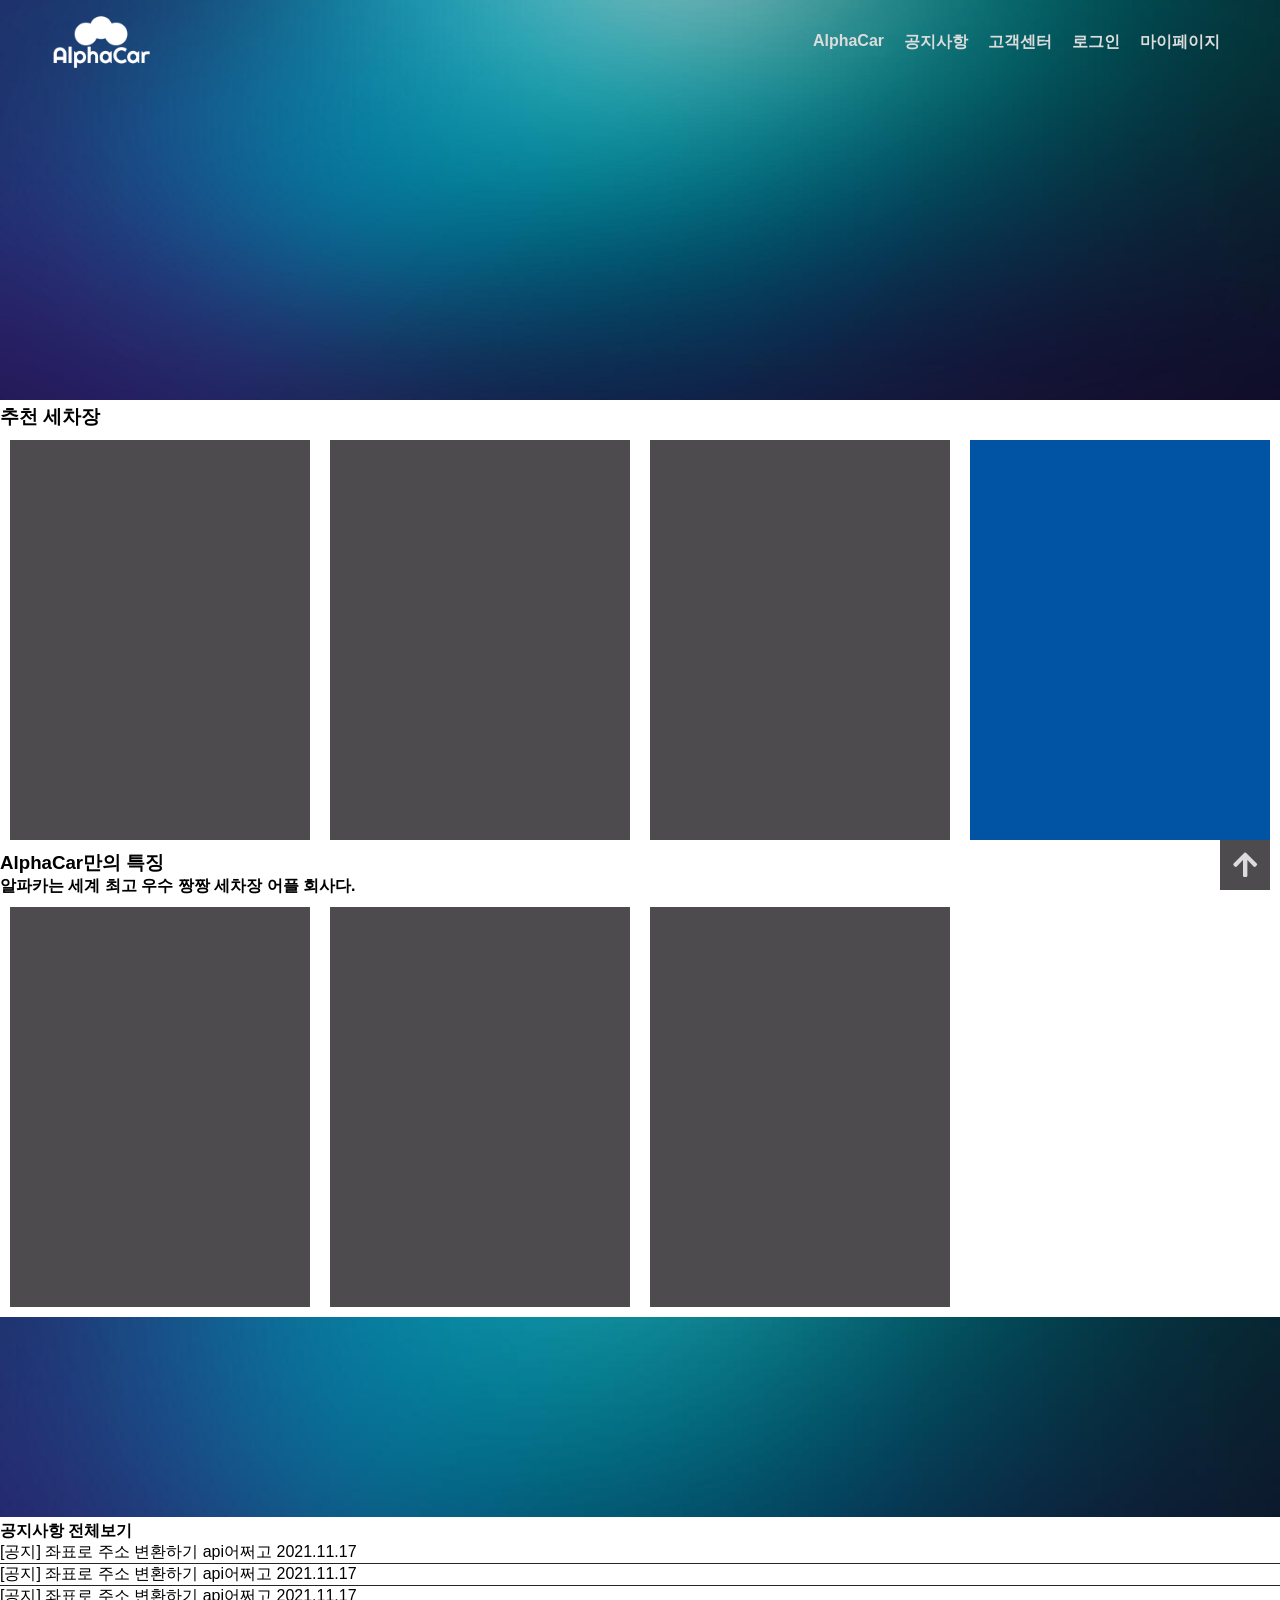
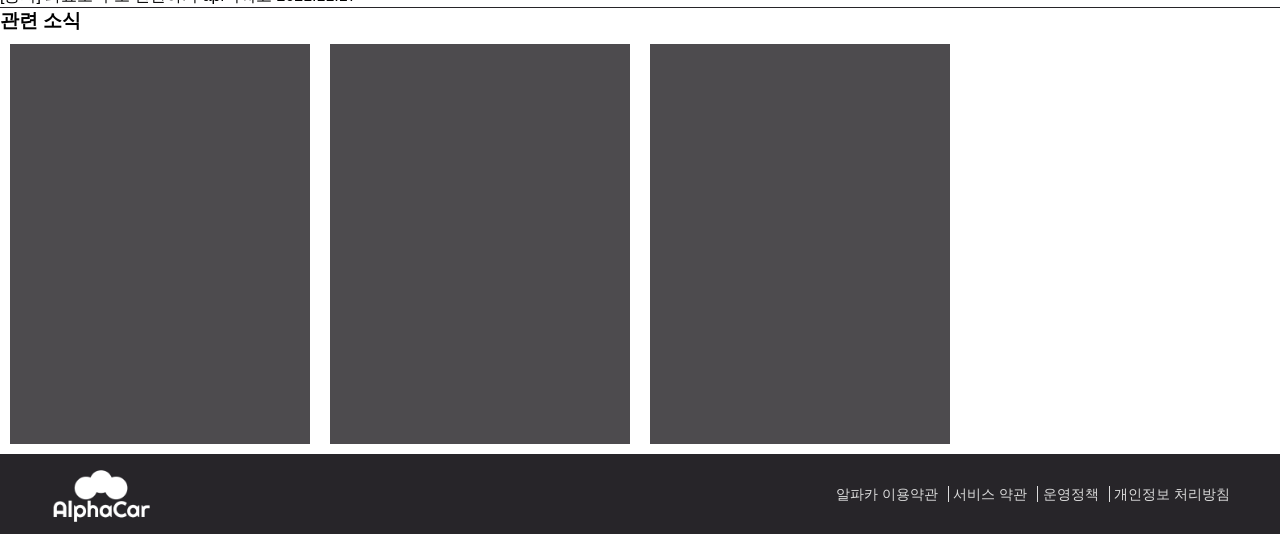
==== AlphaCar_Server/workspace/alphacar/src/main/webapp/WEB-INF/views/index.html @ a556eae8 "알파카 웹 메인 페이지 작업중" ====
<!DOCTYPE html>
<html lang="ko">
<head>
  <meta charset="UTF-8">
  <meta http-equiv="X-UA-Compatible" content="IE=edge">
  <meta name="viewport" content="width=device-width, initial-scale=1.0">
  <title>AlphaCar</title>
  <link rel="stylesheet" href="https://use.fontawesome.com/releases/v5.15.4/css/all.css" integrity="sha384-DyZ88mC6Up2uqS4h/KRgHuoeGwBcD4Ng9SiP4dIRy0EXTlnuz47vAwmeGwVChigm" crossorigin="anonymous">
  <link rel="stylesheet" href="../../resources/css/style.css">
</head>
<body>
  <!-- 위로 가기 버튼 -->
  <a href="#header">
    <div class="go_top">
      <i class="fas fa-arrow-up"></i>
    </div>
  </a>
  <!-- 네비게이션 바 -->
  <nav>
    <div class="main_image">
      <a href="">
        <img src="../../resources/img/main_image.jpg" alt="">
      </a>
    </div>
    <div id="header">
      <div class="alphacar_logo">
        <a href="">
          <img src="../../resources/img/알파카로고_white_300px.png" alt="">
        </a>
      </div>
      <ul>
        <li><a href="">AlphaCar</a></li>
        <li><a href="">공지사항</a></li>
        <li><a href="">고객센터</a></li>
        <li><a href="">로그인</a></li>
        <li><a href="">마이페이지</a></li>
      </ul>
    </div>
  </nav>
  <!-- 메인 콘텐츠 -->
  <main>
      <div id="recommend">
          <h3>추천 세차장</h3>
          <div class="recommend_box">
              <div></div>
              <div></div>
              <div></div>
              <div></div>
          </div>
      </div>
      <div id="distinction">
          <h3>AlphaCar만의 특징</h3>
          <h4>알파카는 세계 최고 우수 짱짱 세차장 어플 회사다.</h4>
          <div class="distinction_box">
              <div></div>
              <div></div>
              <div></div>
          </div>
      </div>
      <div id="notice">
          <div class="notice_image">
              <img src="../../resources/img/main_image.jpg" alt="main image">
              <h4>공지사항 전체보기</h4>
          </div>
          <div class="notice_contents">
              <div class="notice_content">
                  <a>
                      <p>[공지]</p>
                      <p>좌표로 주소 변환하기 api어쩌고</p>
                      <p>2021.11.17</p>
                  </a>
              </div>
              <div class="notice_content">
                  <a>
                      <p>[공지]</p>
                      <p>좌표로 주소 변환하기 api어쩌고</p>
                      <p>2021.11.17</p>
                  </a>
              </div>
              <div class="notice_content">
                  <a>
                      <p>[공지]</p>
                      <p>좌표로 주소 변환하기 api어쩌고</p>
                      <p>2021.11.17</p>
                  </a>
              </div>
              
          </div>
      </div>
      <div id="news">
          <h3>관련 소식</h3>
          <div class="news_box">
              <div></div>
              <div></div>
              <div></div>
          </div>
      </div>
  </main>
  <footer>
    <div class="footer_all">
      <div class="footer_logo">
        <a href="">
          <img src="../../resources/img/알파카로고_white_300px.png" alt="">
        </a>
      </div>
      <div class="footer_box">
        <a href="">알파카 이용약관</a>
        <a href="">서비스 약관</a>
        <a href="">운영정책</a>
        <a href="">개인정보 처리방침</a>
      </div>
    </div>

  </footer>
</body>
</html>
---- AlphaCar_Server/workspace/alphacar/src/main/webapp/resources/css/style.css ----
:root{
  /* color */
  --background-color: #272529;
  --black-color: #4d4b4e;
  --white-color: #dcdcdc;
  --blue-color: #0054a3;

  /* font size */
  --font-large: 48px;
  --font-medium: 28px;
  --font-regular: 18px;
  --font-small: 16px;
  --font-micro: 14px;

  /* font weight */
  --weight-bold: 700;
  --weight-semi-bold: 600;
  --weight-regular: 400;
}

/* -------------------------기본설정------------------------- */

* {margin: 0;
    font-family: 'Noto Sans KR', sans-serif;
    box-sizing: border-box;}
html {font-family: 'Noto Sans KR', sans-serif;}
body {font-family: 'Noto Sans KR', sans-serif;}
h1 {margin: 0;}
a {color: inherit;text-decoration: none;}
button,input,select,textarea {
    background-color: transparent;
    border: 0;}

a,button {cursor: pointer;}
ul,ol {
    padding-left: 0;
    list-style: none;}


/* 위로 가기 */
.go_top{
    width: 50px;
    height: 50px;
    background-color: var(--black-color);
    position: fixed;
    bottom: 10px;
    right: 10px;
    color: var(--white-color);
    text-align: center;
}
.fa-arrow-up{
    line-height: 50px;
    font-size: var(--font-medium)
}


/* main image */
.main_image{
  position: relative;
}
.main_image img{
  width: 100%;
  height: 400px;
}

/* nav */
nav{

}

#header{
  position: absolute;
  top: 0;
  display: flex;
  justify-content: space-between;
  align-items: center;
  width: 100%;
  max-width: 1200px;
  min-width: 650px;

  /* 포지션이 absolute 일 때 가운데 정렬 */
  left: 50%; 
  transform: translateX(-50%);
}


.alphacar_logo img{
    height: 80px;
}
nav ul { 
  display: flex;
}

nav li{
  color:var(--white-color);
  font-weight: var(--weight-semi-bold);
  padding-right: 20px;
}

/* recommend */
.recommend_box{
    display: flex;
    flex-flow: wrap;
}
.recommend_box div{
    width: 300px;
    height: 400px;
    background-color: var(--black-color);
    margin: 10px;
}
.recommend_box div:last-child{
    background-color:var(--blue-color);
}

/* distinction */

.distinction_box{
    display: flex;
}

.distinction_box div{
    width: 300px;
    height: 400px;
    background-color: var(--black-color);
    margin: 10px;
}

/* notice */
.notice_image img {
    width: 100%;
    height: 200px;
    object-fit: cover;
}
.notice_content{
    border-bottom: 1px solid var(--background-color);
}
.notice_content p {
    display: inline;
}

/* news */
.news_box{
    display: flex;
}

.news_box div{
    width: 300px;
    height: 400px;
    background-color: var(--black-color);
    margin: 10px;
}

/* footer */

footer{
  background-color: var(--background-color);
}
.footer_all{
    display: flex;
    justify-content: space-between;
    align-items: center;
    height: 80px;
    max-width: 1200px;
    min-width: 650px;
    margin:auto;
}

.footer_logo img{
    height: 80px;
    display: block;
}

.footer_box a{
    color: var(--white-color);
    padding-right: 10px;
    border-right: 1px solid var(--white-color);
    font-size: var(--font-micro);
}
.footer_box a:last-child{
    border: none;
}
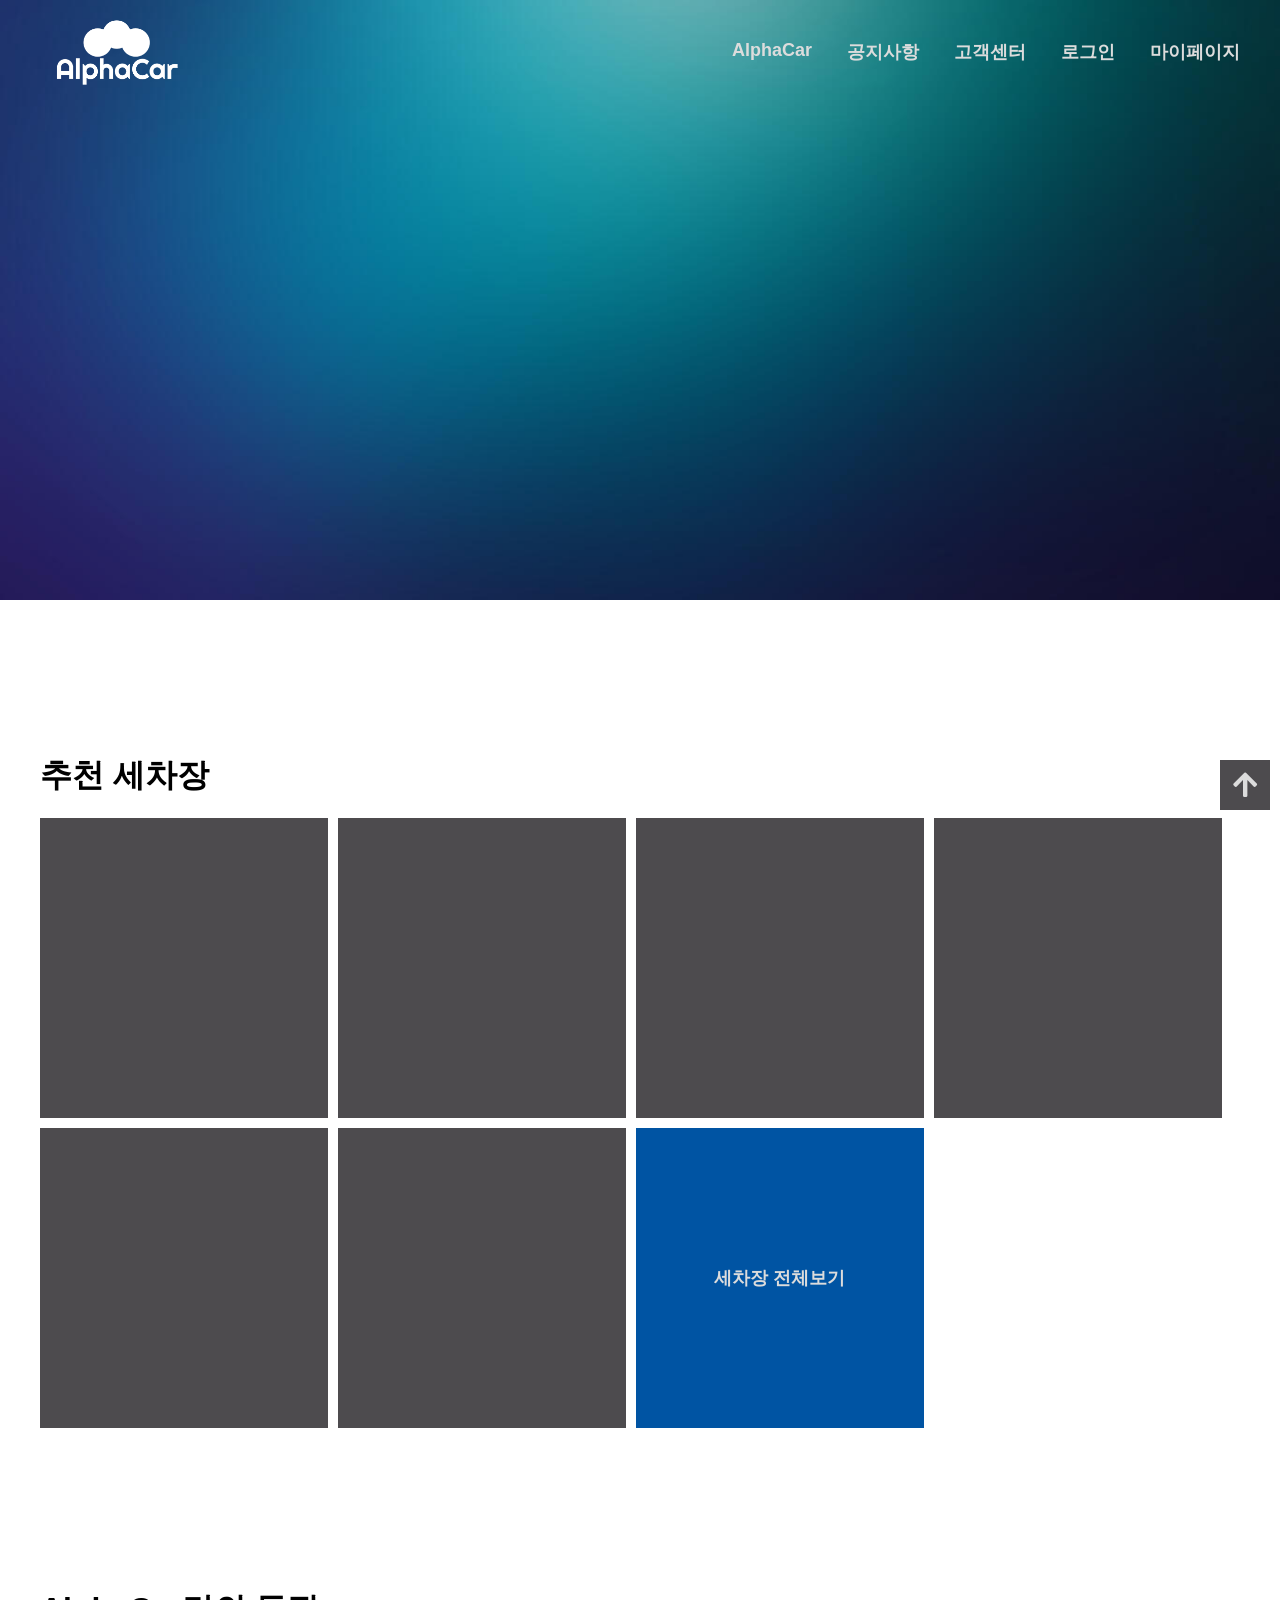
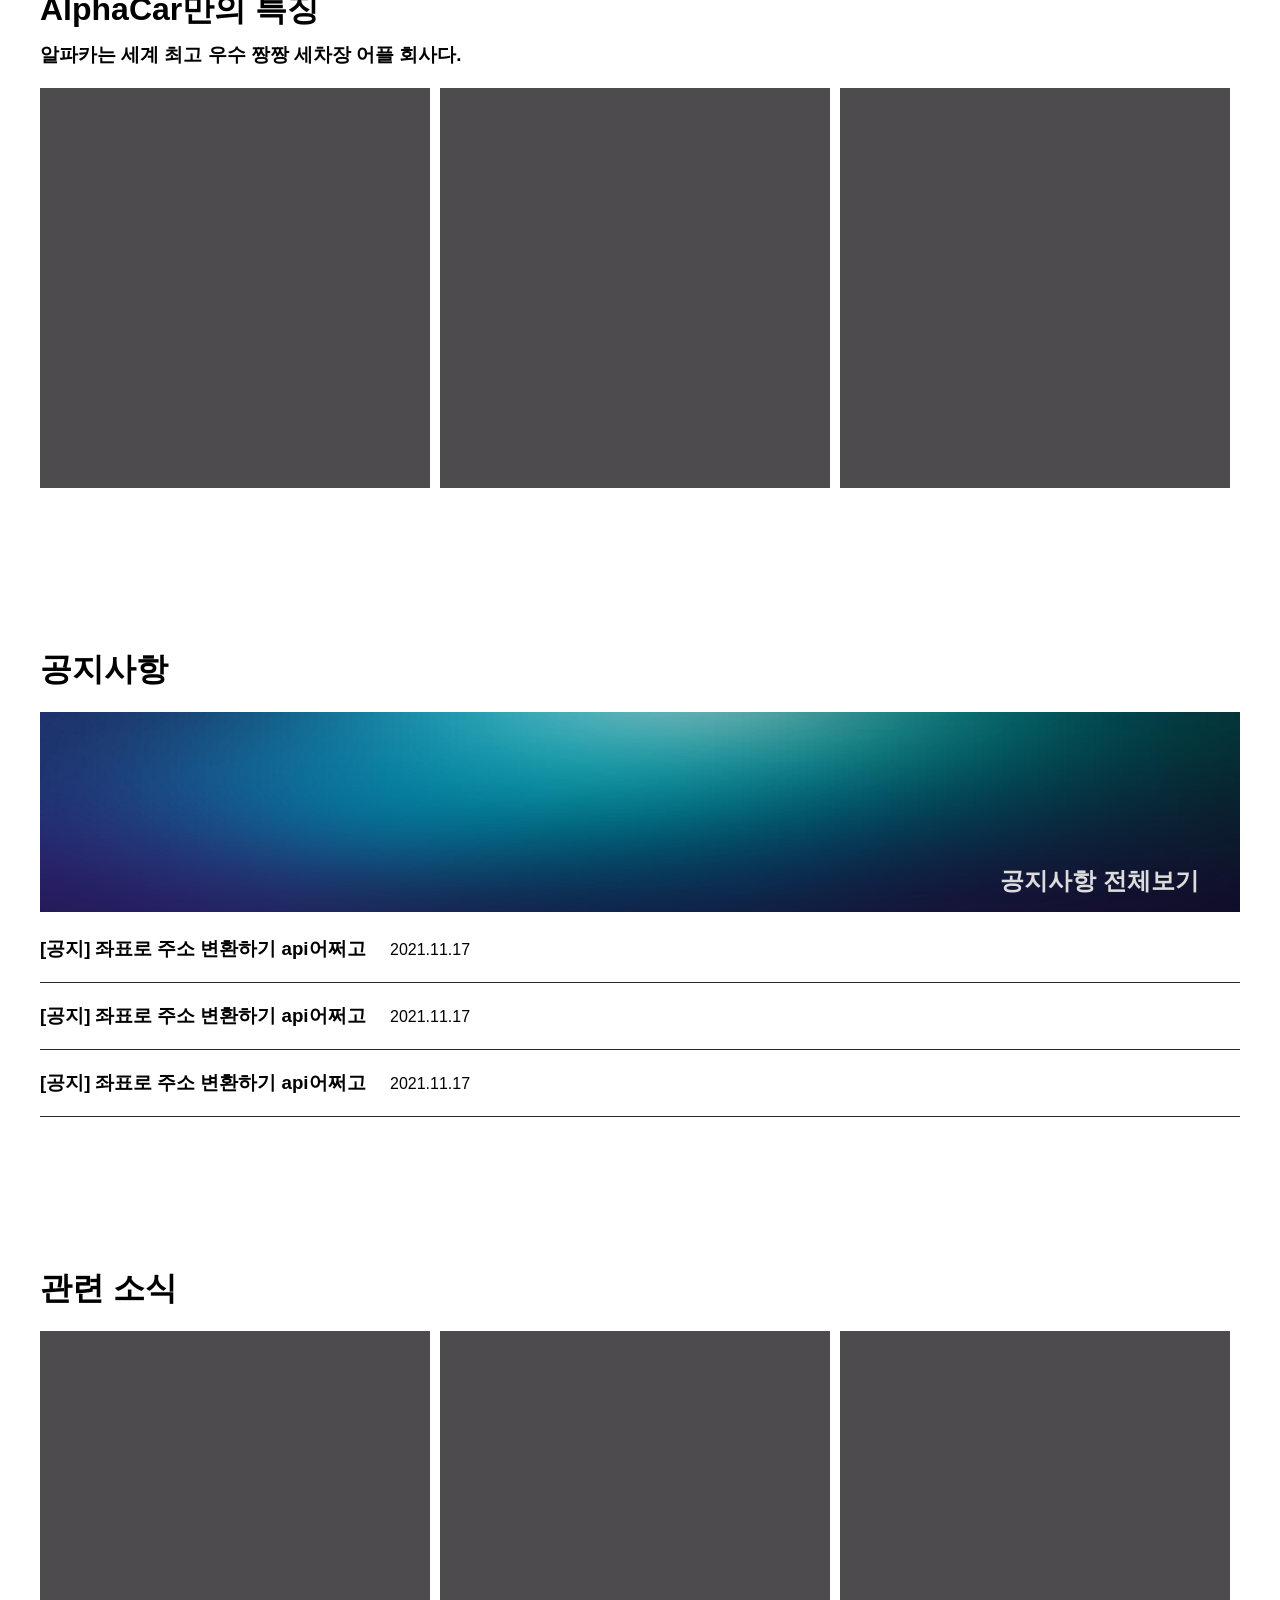
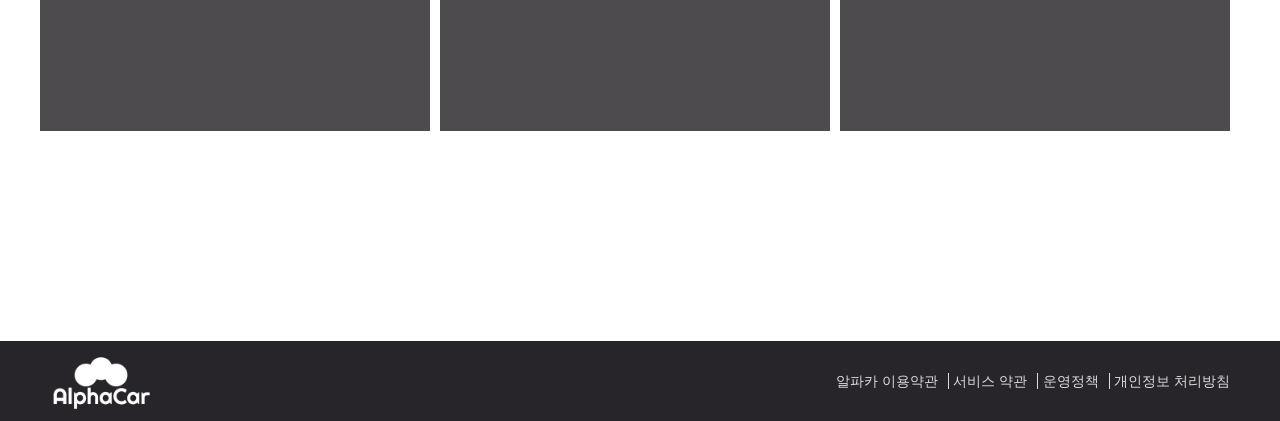
==== commit 89c498c8: "메인 페이지 html 완성" ====
--- a/AlphaCar_Server/workspace/alphacar/src/main/webapp/WEB-INF/views/index.html
+++ b/AlphaCar_Server/workspace/alphacar/src/main/webapp/WEB-INF/views/index.html
@@ -39,56 +39,63 @@
   </nav>
   <!-- 메인 콘텐츠 -->
   <main>
-      <div id="recommend">
-          <h3>추천 세차장</h3>
-          <div class="recommend_box">
-              <div></div>
-              <div></div>
-              <div></div>
-              <div></div>
-          </div>
+    <div id="recommend">
+      <h1>추천 세차장</h1>
+      <div class="recommend_box">
+        <div><a href=""></a></div>
+        <div><a href=""></a></div>
+        <div><a href=""></a></div>
+        <div><a href=""></a></div>
+        <div><a href=""></a></div>
+        <div><a href=""></a></div>
+        <div>
+          <a href="">
+            <p>세차장 전체보기</p>
+          </a>
       </div>
+      </div>
+    </div>
       <div id="distinction">
-          <h3>AlphaCar만의 특징</h3>
-          <h4>알파카는 세계 최고 우수 짱짱 세차장 어플 회사다.</h4>
-          <div class="distinction_box">
-              <div></div>
-              <div></div>
-              <div></div>
-          </div>
+        <h1>AlphaCar만의 특징</h1>
+        <h3>알파카는 세계 최고 우수 짱짱 세차장 어플 회사다.</h3>
+        <div class="distinction_box">
+          <div></div>
+          <div></div>
+          <div></div>
+        </div>
       </div>
       <div id="notice">
-          <div class="notice_image">
+        <h1>공지사항</h1>
+          <a href=""><div class="notice_image">
               <img src="../../resources/img/main_image.jpg" alt="main image">
-              <h4>공지사항 전체보기</h4>
-          </div>
+              <h2>공지사항 전체보기</h2>
+          </div></a>
           <div class="notice_contents">
+            <a>
               <div class="notice_content">
-                  <a>
-                      <p>[공지]</p>
-                      <p>좌표로 주소 변환하기 api어쩌고</p>
-                      <p>2021.11.17</p>
-                  </a>
+                <h3>[공지]</h3>
+                <h3>좌표로 주소 변환하기 api어쩌고</h3>
+                <p>2021.11.17</p>
               </div>
+            </a>
+            <a>
               <div class="notice_content">
-                  <a>
-                      <p>[공지]</p>
-                      <p>좌표로 주소 변환하기 api어쩌고</p>
-                      <p>2021.11.17</p>
-                  </a>
+                <h3>[공지]</h3>
+                <h3>좌표로 주소 변환하기 api어쩌고</h3>
+                <p>2021.11.17</p>
               </div>
+            </a>
+            <a>
               <div class="notice_content">
-                  <a>
-                      <p>[공지]</p>
-                      <p>좌표로 주소 변환하기 api어쩌고</p>
-                      <p>2021.11.17</p>
-                  </a>
+                <h3>[공지]</h3>
+                <h3>좌표로 주소 변환하기 api어쩌고</h3>
+                <p>2021.11.17</p>
               </div>
-              
+            </a>
           </div>
       </div>
       <div id="news">
-          <h3>관련 소식</h3>
+          <h1>관련 소식</h1>
           <div class="news_box">
               <div></div>
               <div></div>
--- a/AlphaCar_Server/workspace/alphacar/src/main/webapp/resources/css/style.css
+++ b/AlphaCar_Server/workspace/alphacar/src/main/webapp/resources/css/style.css
@@ -21,36 +21,36 @@
 /* -------------------------기본설정------------------------- */
 
 * {margin: 0;
-    font-family: 'Noto Sans KR', sans-serif;
-    box-sizing: border-box;}
+  font-family: 'Noto Sans KR', sans-serif;
+  box-sizing: border-box;}
 html {font-family: 'Noto Sans KR', sans-serif;}
 body {font-family: 'Noto Sans KR', sans-serif;}
 h1 {margin: 0;}
 a {color: inherit;text-decoration: none;}
 button,input,select,textarea {
-    background-color: transparent;
-    border: 0;}
+  background-color: transparent;
+  border: 0;}
 
 a,button {cursor: pointer;}
 ul,ol {
-    padding-left: 0;
-    list-style: none;}
-
+  padding-left: 0;
+  list-style: none;}
 
 /* 위로 가기 */
 .go_top{
-    width: 50px;
-    height: 50px;
-    background-color: var(--black-color);
-    position: fixed;
-    bottom: 10px;
-    right: 10px;
-    color: var(--white-color);
-    text-align: center;
+  width: 50px;
+  height: 50px;
+  background-color: var(--black-color);
+  position: fixed;
+  bottom: 10%;
+  right: 10px;
+  color: var(--white-color);
+  text-align: center;
+  z-index: 1;
 }
 .fa-arrow-up{
-    line-height: 50px;
-    font-size: var(--font-medium)
+  line-height: 50px;
+  font-size: var(--font-medium)
 }
 
 
@@ -60,14 +60,10 @@
 }
 .main_image img{
   width: 100%;
-  height: 400px;
+  height: 600px;
 }
 
 /* nav */
-nav{
-
-}
-
 #header{
   position: absolute;
   top: 0;
@@ -76,7 +72,8 @@
   align-items: center;
   width: 100%;
   max-width: 1200px;
-  min-width: 650px;
+  min-width: 750px;
+  z-index: 1;
 
   /* 포지션이 absolute 일 때 가운데 정렬 */
   left: 50%; 
@@ -85,7 +82,7 @@
 
 
 .alphacar_logo img{
-    height: 80px;
+  height: 100px;
 }
 nav ul { 
   display: flex;
@@ -93,89 +90,152 @@
 
 nav li{
   color:var(--white-color);
+  font-size: var(--font-regular);
   font-weight: var(--weight-semi-bold);
-  padding-right: 20px;
-}
+  padding-left: 35px;
+}
+
+/* main */
 
 /* recommend */
+#recommend{
+  padding-top: 150px;
+  margin: auto;
+  width: 1200px;
+}
+#recommend>h1{
+  padding-bottom: 20px;
+}
+
 .recommend_box{
-    display: flex;
-    flex-flow: wrap;
-}
-.recommend_box div{
-    width: 300px;
-    height: 400px;
-    background-color: var(--black-color);
-    margin: 10px;
+  display: flex;
+  flex-flow: wrap;
+}
+.recommend_box>div{
+  width: 24%;
+  height: 300px;
+  background-color: var(--black-color);
+  margin : 0 10px 10px 0
 }
 .recommend_box div:last-child{
-    background-color:var(--blue-color);
-}
+  background-color:var(--blue-color);
+  color: var(--white-color);
+  text-align: center;
+  line-height: 300px;
+  font-size: var(--font-regular);
+  font-weight: var(--weight-semi-bold);
+}
+
 
 /* distinction */
-
+#distinction {
+  margin: auto;
+  width: 1200px;
+  padding-top: 150px;
+}
+
+#distinction>h1{
+  padding-bottom: 10px;
+}
+#distinction>h3{
+  padding-bottom: 20px;
+}
 .distinction_box{
-    display: flex;
+  display: flex;
 }
 
 .distinction_box div{
-    width: 300px;
-    height: 400px;
-    background-color: var(--black-color);
-    margin: 10px;
+  width: 33%;
+  height: 400px;
+  background-color: var(--black-color);
+  margin : 0 10px 10px 0
 }
 
 /* notice */
+#notice {
+  margin: auto;
+  width: 1200px;
+  padding-top: 150px;
+  
+}
+#notice>h1{
+  padding-bottom: 20px;
+}
+.notice_image{
+  position: relative;
+}
 .notice_image img {
-    width: 100%;
-    height: 200px;
-    object-fit: cover;
-}
+  
+  width: 100%;
+  height: 200px;
+}
+.notice_image>h2{
+  position: absolute;
+  left: 80%;
+  top: 75%;
+  color: var(--white-color);
+}
+
 .notice_content{
-    border-bottom: 1px solid var(--background-color);
-}
-.notice_content p {
-    display: inline;
+  padding: 20px 0;
+  border-bottom: 1px solid var(--background-color);
+}
+.notice_content * {
+  display: inline;
+}
+.notice_content>p {
+  margin-left: 20px;
 }
 
 /* news */
+#news {
+  margin: auto;
+  width: 1200px;
+  padding-top: 150px;
+}
+
+#news>h1{
+  padding-bottom: 20px;
+}
+
 .news_box{
     display: flex;
 }
 
 .news_box div{
-    width: 300px;
-    height: 400px;
-    background-color: var(--black-color);
-    margin: 10px;
+  width: 33%;
+  height: 400px;
+  background-color: var(--black-color);
+  margin : 0 10px 10px 0
 }
 
 /* footer */
 
 footer{
   background-color: var(--background-color);
+  margin-top: 200px;
 }
 .footer_all{
-    display: flex;
-    justify-content: space-between;
-    align-items: center;
-    height: 80px;
-    max-width: 1200px;
-    min-width: 650px;
-    margin:auto;
+  display: flex;
+  justify-content: space-between;
+  align-items: center;
+  height: 80px;
+  max-width: 1200px;
+  min-width: 750px;
+  margin:auto;
 }
 
 .footer_logo img{
-    height: 80px;
-    display: block;
+  height: 80px;
+  display: block;
 }
 
 .footer_box a{
-    color: var(--white-color);
-    padding-right: 10px;
-    border-right: 1px solid var(--white-color);
-    font-size: var(--font-micro);
+  color: var(--white-color);
+  padding-right: 10px;
+  border-right: 1px solid var(--white-color);
+  font-size: var(--font-micro);
 }
 .footer_box a:last-child{
-    border: none;
-}
+  border: none;
+}
